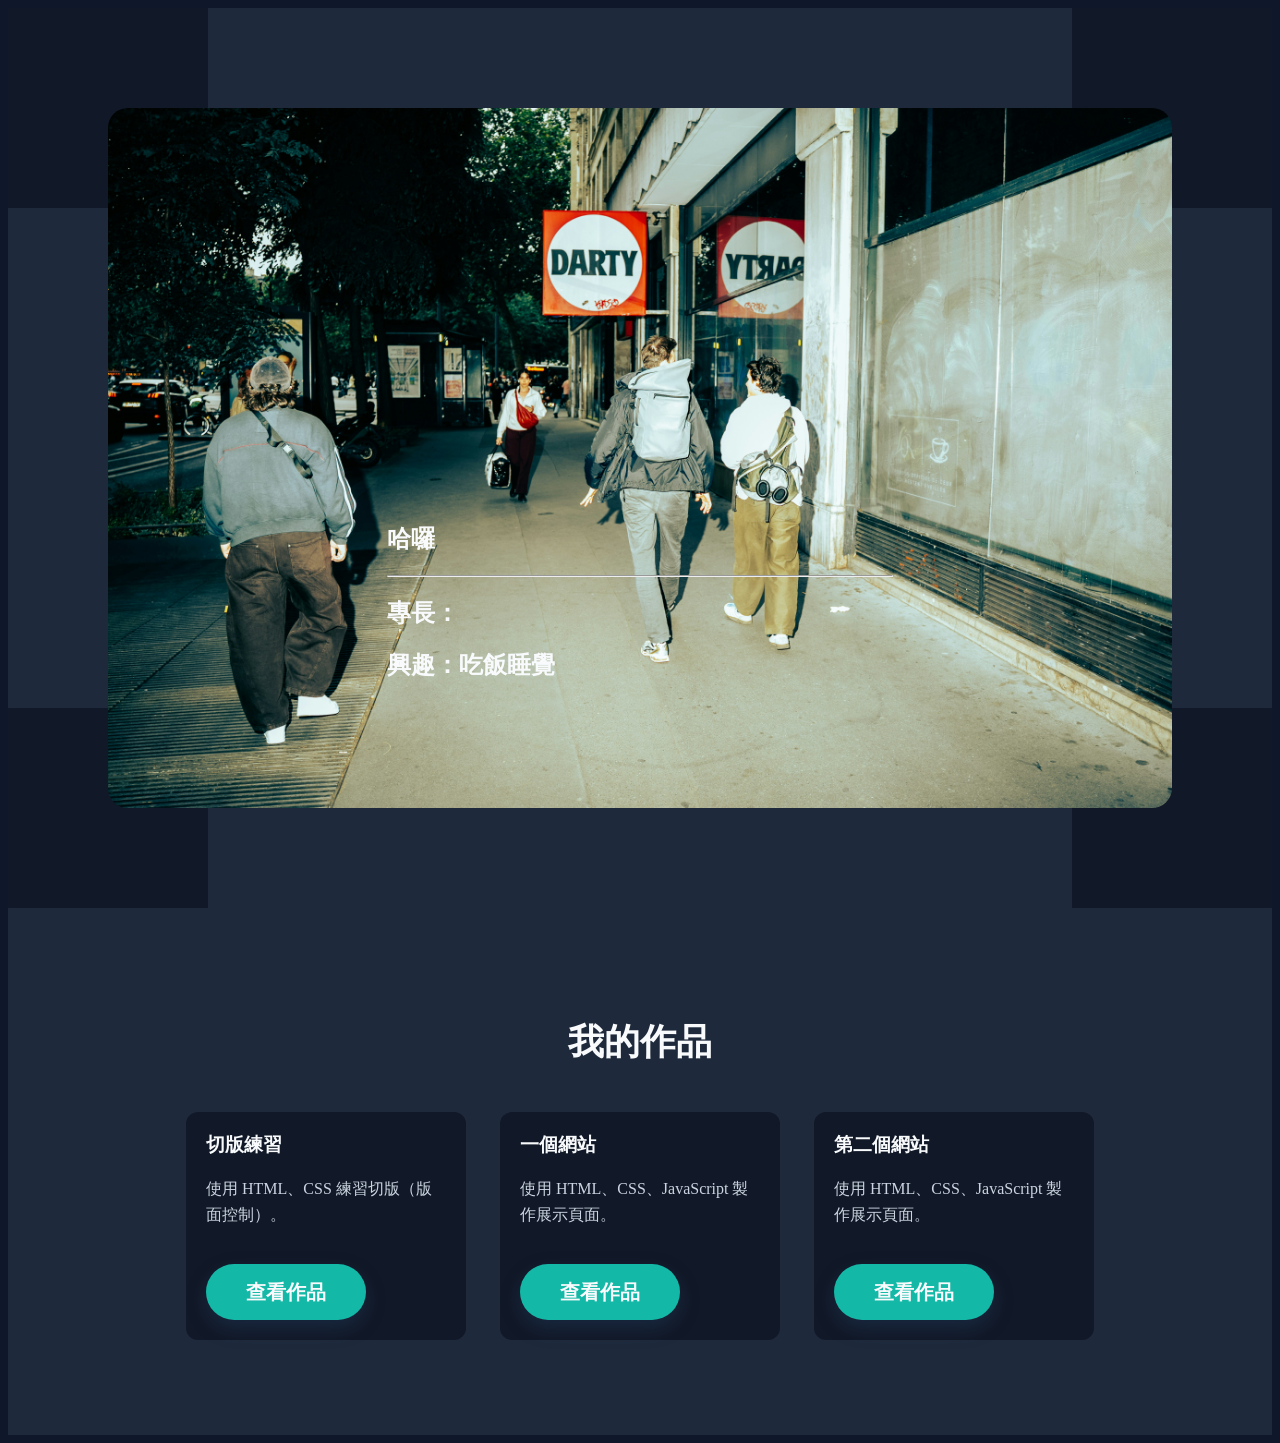
==== index.html @ 40fb6dc9 "個人網頁上傳" ====
<!DOCTYPE html>
<html lang="zh-TW">

<head>
    <meta charset="UTF-8">
    <meta name="viewport" content="width=device-width, initial-scale=1.0">
    <title>個人首頁</title>
    <link rel="stylesheet" href="css/20260602_profile.css">
    <link rel="stylesheet" href="css/all.min.css">
    <style>
        body {
            background-color: var(--color-bg);
            color: var(--color-text);
        }

        /* s01: 自我介紹 */
        .s01 {
            background-color: var(--color-bg-secondary);
            height: 100vh;
            position: relative;
        }

        .s01 .box01 {
            width: 200px;
            height: 200px;
            background-color: var(--color-surface);
            position: absolute;
            top: 0;
            left: 0;
        }

        .s01 .box02 {
            width: 200px;
            height: 200px;
            background-color: var(--color-surface);
            position: absolute;
            top: 0;
            right: 0;
        }

        .s01 .box03 {
            width: 200px;
            height: 200px;
            background-color: var(--color-surface);
            position: absolute;
            bottom: 0;
            left: 0;
            ;
        }

        .s01 .box04 {
            width: 200px;
            height: 200px;
            background-color: var(--color-surface);
            position: absolute;
            bottom: 0;
            right: 0;
        }

        .s01 .userImg {
            background-color: var(--color-primary);
            background-image: url(images/0623-4.jpg);
            background-position: center;
            background-size: cover;

            position: absolute;
            top: 100px;
            bottom: 100px;
            left: 100px;
            right: 100px;

            border-radius: var(--radius-lg);
            box-shadow: 2px 2px 2px 2px var(--shadow-lg);
        }

        .userText {
            position: absolute;
            top: 55%;
            left: 30%;
            right: 30%;
        }

        /* s02: 作品集 */
        .s02 {
            padding: 80px 10%;
            background-color: var(--color-bg-secondary);
            text-align: center;
        }

        .s02 h2 {
            font-size: 36px;
        }

        .s02 .card {
            display: inline-block;
            margin: 15px;

            width: 240px;
            background-color: var(--color-surface);
            padding: 20px;
            text-align: left;
            border-radius: 12px;
        }

        .s02 .card h3 {
            margin-top: 0;
            color: var(--color-text);
        }

        .s02 .card p {
            line-height: 1.6;
            color: var(--color-text-secondary);
        }

        .s02 .card a {
            background-color: var(--color-secondary);
            line-height: 1.6;
            color: var(--color-text);

            display: inline-block;
            text-align: center;

            width: 160px;
            height: 56px;

            margin-top: 20px;

            text-decoration: none;

            /* color: var(--color_bg); */

            font-size: 20px;
            font-weight: bold;

            line-height: 56px;

            border-radius: 999px;

            box-shadow: 0 8px 20px rgba(47, 93, 140, 0.25);
        }
    </style>
</head>

<body>
    <section class="s01">
        <div class="box01"></div>
        <div class="box02"></div>
        <div class="box03"></div>
        <div class="box04"></div>
        <div class="userImg"></div>
        <div class="userText">
            <h1>哈囉</h1>
            <hr>
            <h2>專長：</h2>
            <h2>興趣：吃飯睡覺</h2>
            <p></p>
        </div>
    </section>

    <section class="s02">
        <h2>我的作品</h2>

        <!-- 作品01 -->
        <div class="card">
            <h3>切版練習</h3>
            <p>使用 HTML、CSS 練習切版（版面控制）。</p>
            <a href="/20260623-ex01-ai生成.html" target="_blank">查看作品</a>
        </div>

        <!-- 作品02 -->
        <div class="card">
            <h3>一個網站</h3>
            <p>使用 HTML、CSS、JavaScript 製作展示頁面。</p>
            <a href="">查看作品</a>
        </div>

        <!-- 作品03 -->
        <div class="card">
            <h3>第二個網站</h3>
            <p>使用 HTML、CSS、JavaScript 製作展示頁面。</p>
            <a href="#">查看作品</a>
        </div>
    </section>
</body>

</html>
---- css/20260602_profile.css ----
/* 請幫我建立一段 :root{}，以設定網頁色彩為主。該網頁的主要用途是軟體工程師的個人首頁，包含作品集、履歷、學經歷。我喜歡的技術是 C/C++、Python，感興趣的方向是演算法與機器學習。 */

:root {
  /* ===== Brand Colors ===== */
  --color-primary: #3b82f6;      /* 藍色 - Python / 技術感 */
  --color-secondary: #14b8a6;    /* 青綠 - ML / AI 感 */
  --color-accent: #f59e0b;       /* 強調色 */

  /* ===== Background ===== */
  --color-bg: #0f172a;           /* 主背景 */
  --color-bg-secondary: #1e293b; /* 區塊背景 */
  --color-surface: #111827;      /* 卡片背景 */

  /* ===== Text ===== */
  --color-text: #f8fafc;         /* 主文字 */
  --color-text-secondary: #cbd5e1;
  --color-text-muted: #94a3b8;

  /* ===== Borders ===== */
  --color-border: #334155;
  --color-border-hover: #475569;

  /* ===== Status ===== */
  --color-success: #22c55e;
  --color-warning: #f59e0b;
  --color-danger: #ef4444;

  /* ===== Code Theme ===== */
  --color-code-bg: #0b1220;
  --color-code-keyword: #60a5fa;
  --color-code-string: #34d399;
  --color-code-comment: #64748b;

  /* ===== Shadow ===== */
  --shadow-sm: 0 2px 8px rgba(0, 0, 0, 0.15);
  --shadow-md: 0 8px 24px rgba(0, 0, 0, 0.25);
  --shadow-lg: 0 16px 40px rgba(0, 0, 0, 0.35);

  /* ===== Radius ===== */
  --radius-sm: 8px;
  --radius-md: 12px;
  --radius-lg: 20px;

  /* ===== Layout ===== */
  --max-width: 1200px;
  --header-height: 72px;

  /* ===== Typography ===== */
  --font-sans:
    "Inter",
    "Noto Sans TC",
    system-ui,
    sans-serif;

  --font-mono:
    "JetBrains Mono",
    "Fira Code",
    monospace;
}
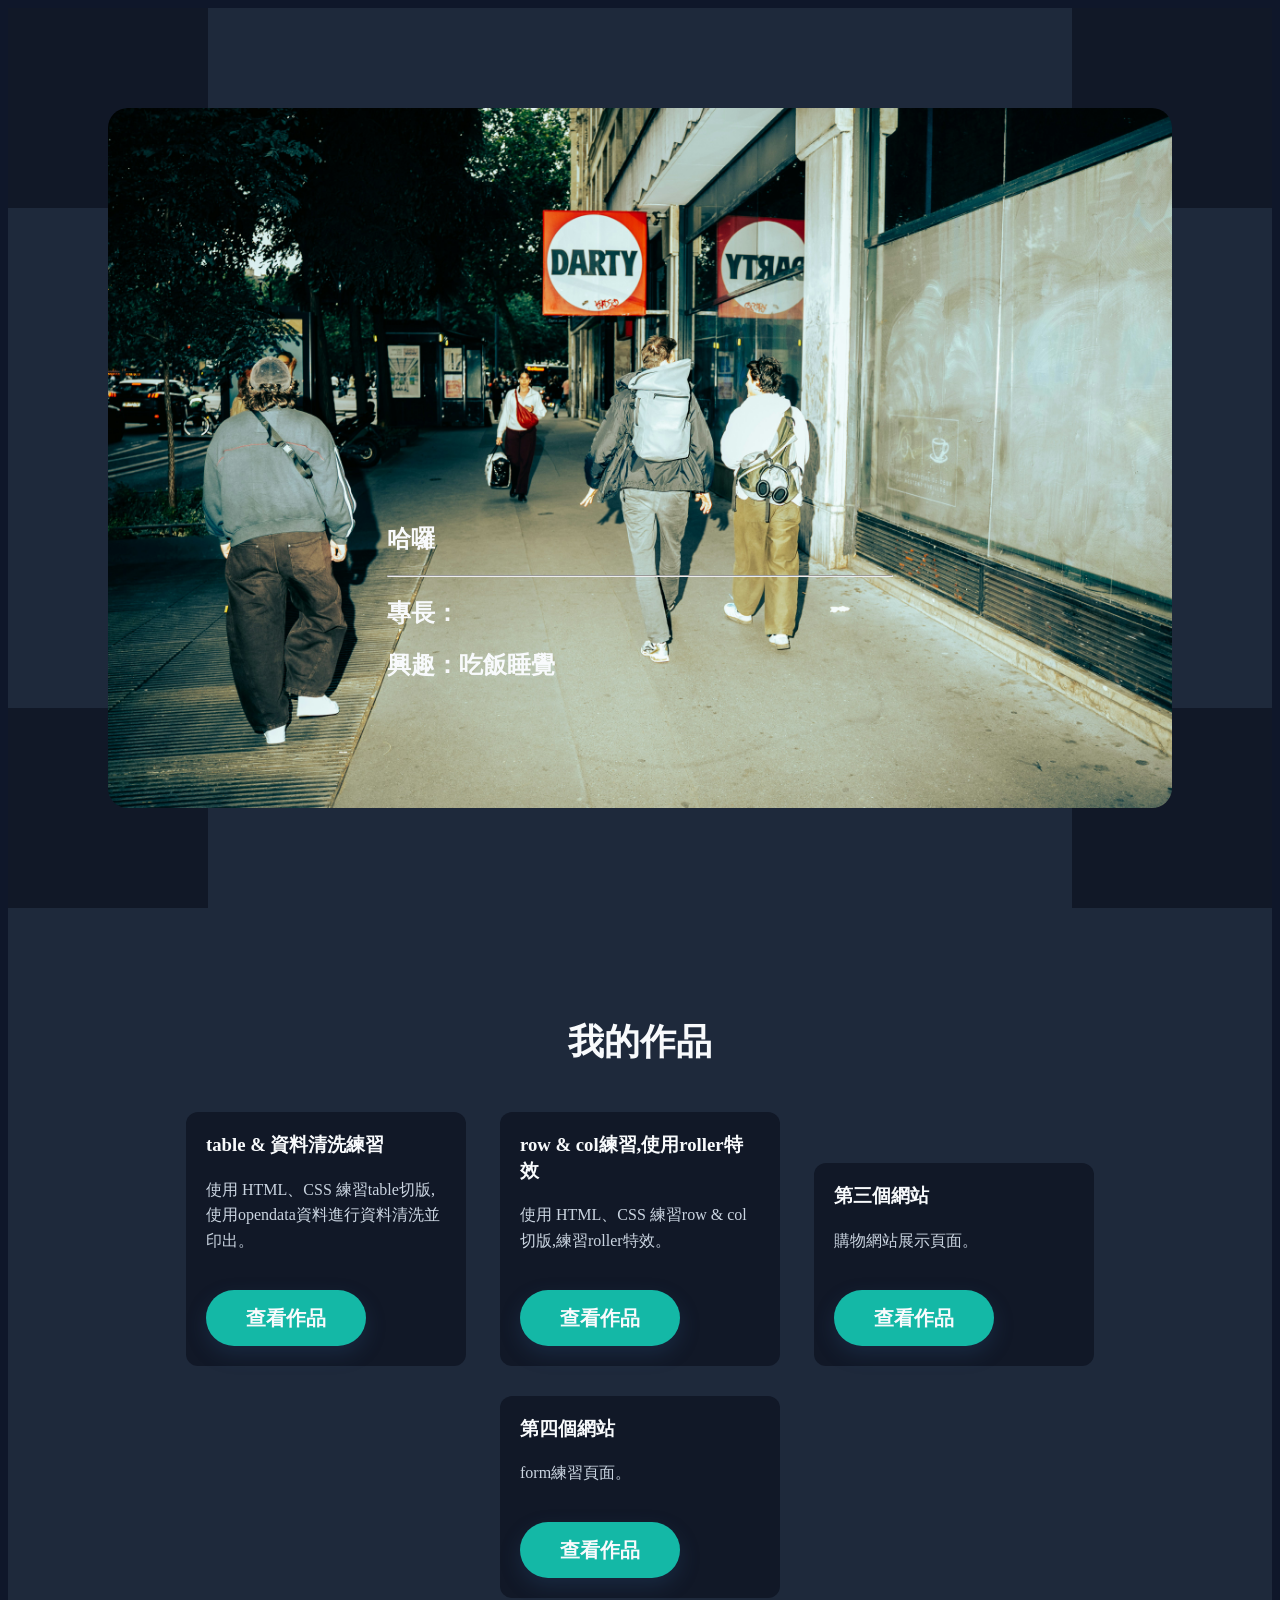
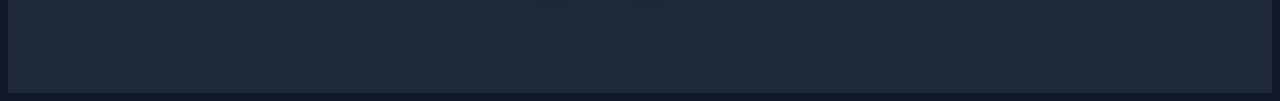
==== commit f40a0975: "新增練習" ====
--- a/index.html
+++ b/index.html
@@ -162,23 +162,30 @@
 
         <!-- 作品01 -->
         <div class="card">
-            <h3>切版練習</h3>
-            <p>使用 HTML、CSS 練習切版（版面控制）。</p>
-            <a href="/20260623-ex01-ai生成.html" target="_blank">查看作品</a>
+            <h3>table & 資料清洗練習</h3>
+            <p>使用 HTML、CSS 練習table切版,使用opendata資料進行資料清洗並印出。</p>
+            <a href="./20260609-table_datawash.html" target="_blank">查看作品</a>
         </div>
 
         <!-- 作品02 -->
         <div class="card">
-            <h3>一個網站</h3>
-            <p>使用 HTML、CSS、JavaScript 製作展示頁面。</p>
-            <a href="">查看作品</a>
+            <h3>row & col練習,使用roller特效</h3>
+            <p>使用 HTML、CSS 練習row & col切版,練習roller特效。</p>
+            <a href="./20260618-row&col_roller.html" target="_blank">查看作品</a>
         </div>
 
         <!-- 作品03 -->
         <div class="card">
-            <h3>第二個網站</h3>
-            <p>使用 HTML、CSS、JavaScript 製作展示頁面。</p>
-            <a href="#">查看作品</a>
+            <h3>第三個網站</h3>
+            <p>購物網站展示頁面。</p>
+            <a href="./ex-01.html">查看作品</a>
+        </div>
+
+        <!-- 作品04 -->
+        <div class="card">
+            <h3>第四個網站</h3>
+            <p>form練習頁面。</p>
+            <a href="./20260625-ch11_form.html">查看作品</a>
         </div>
     </section>
 </body>
